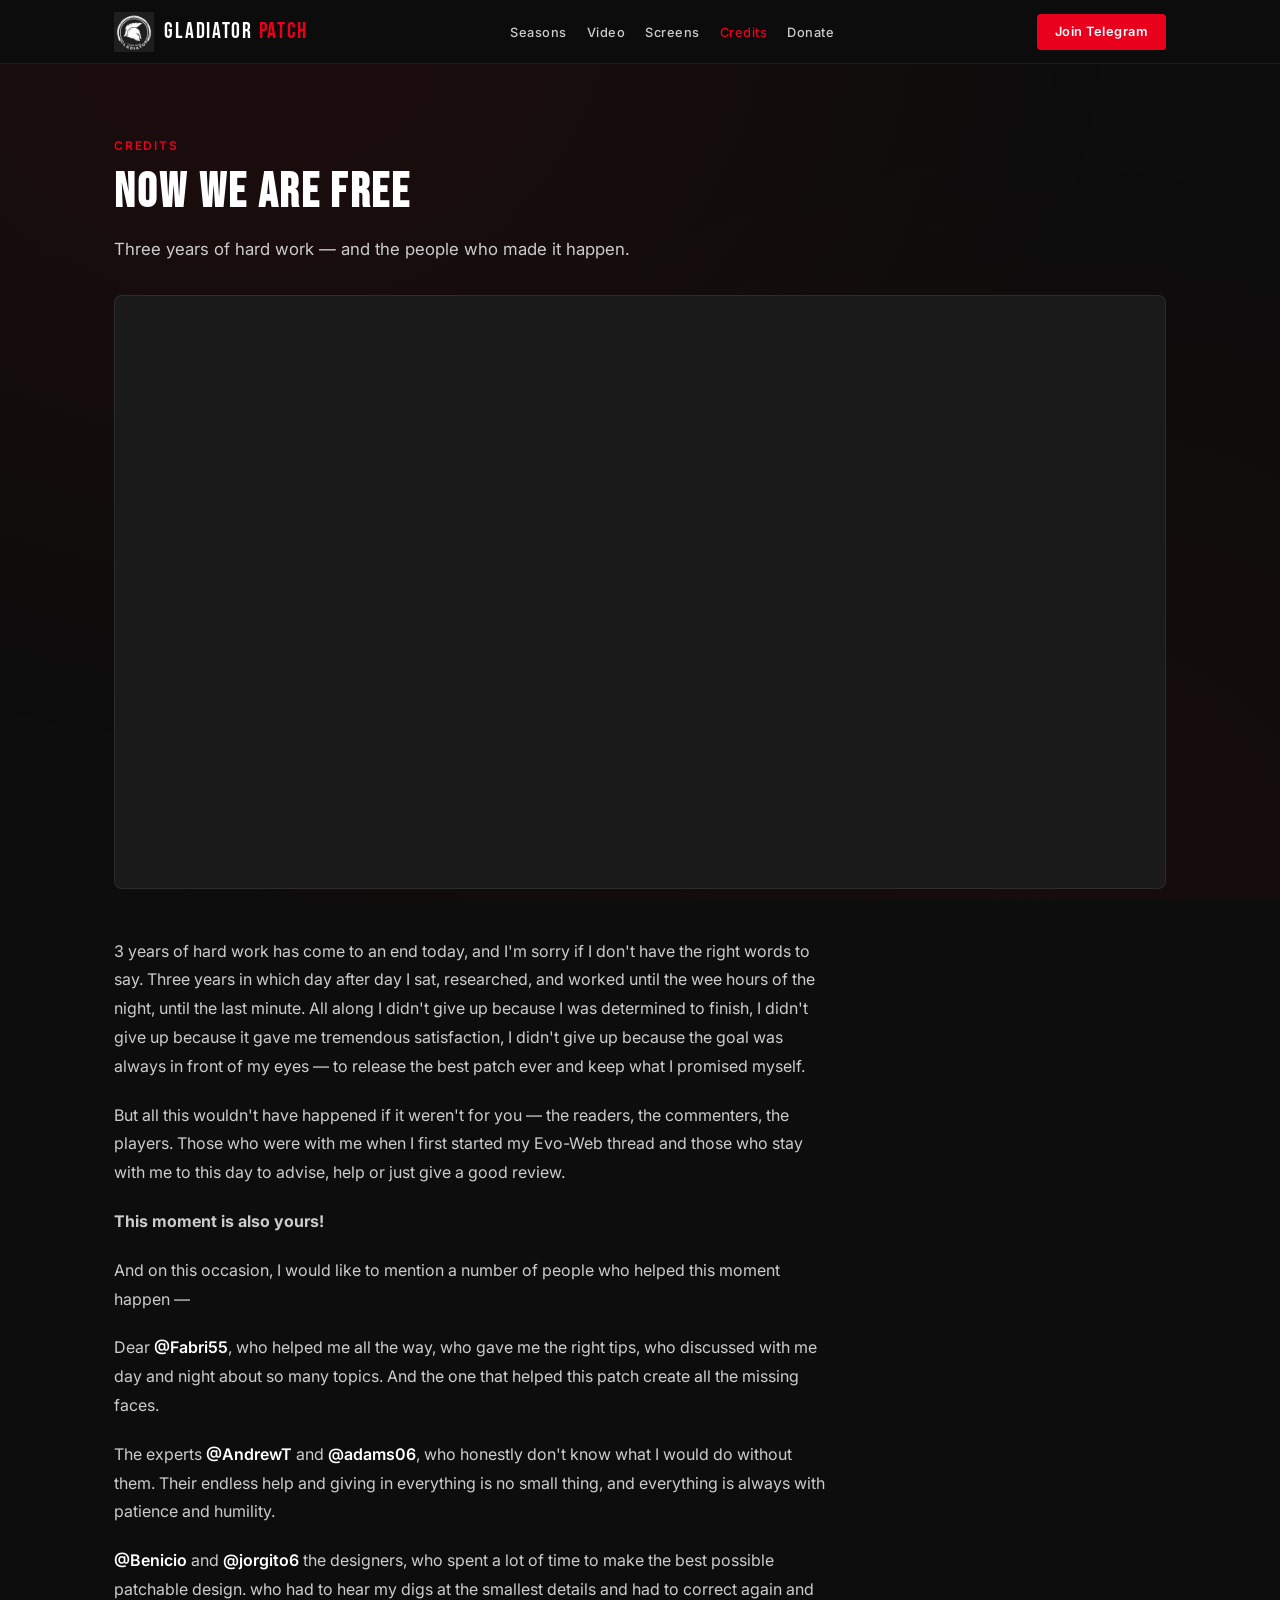
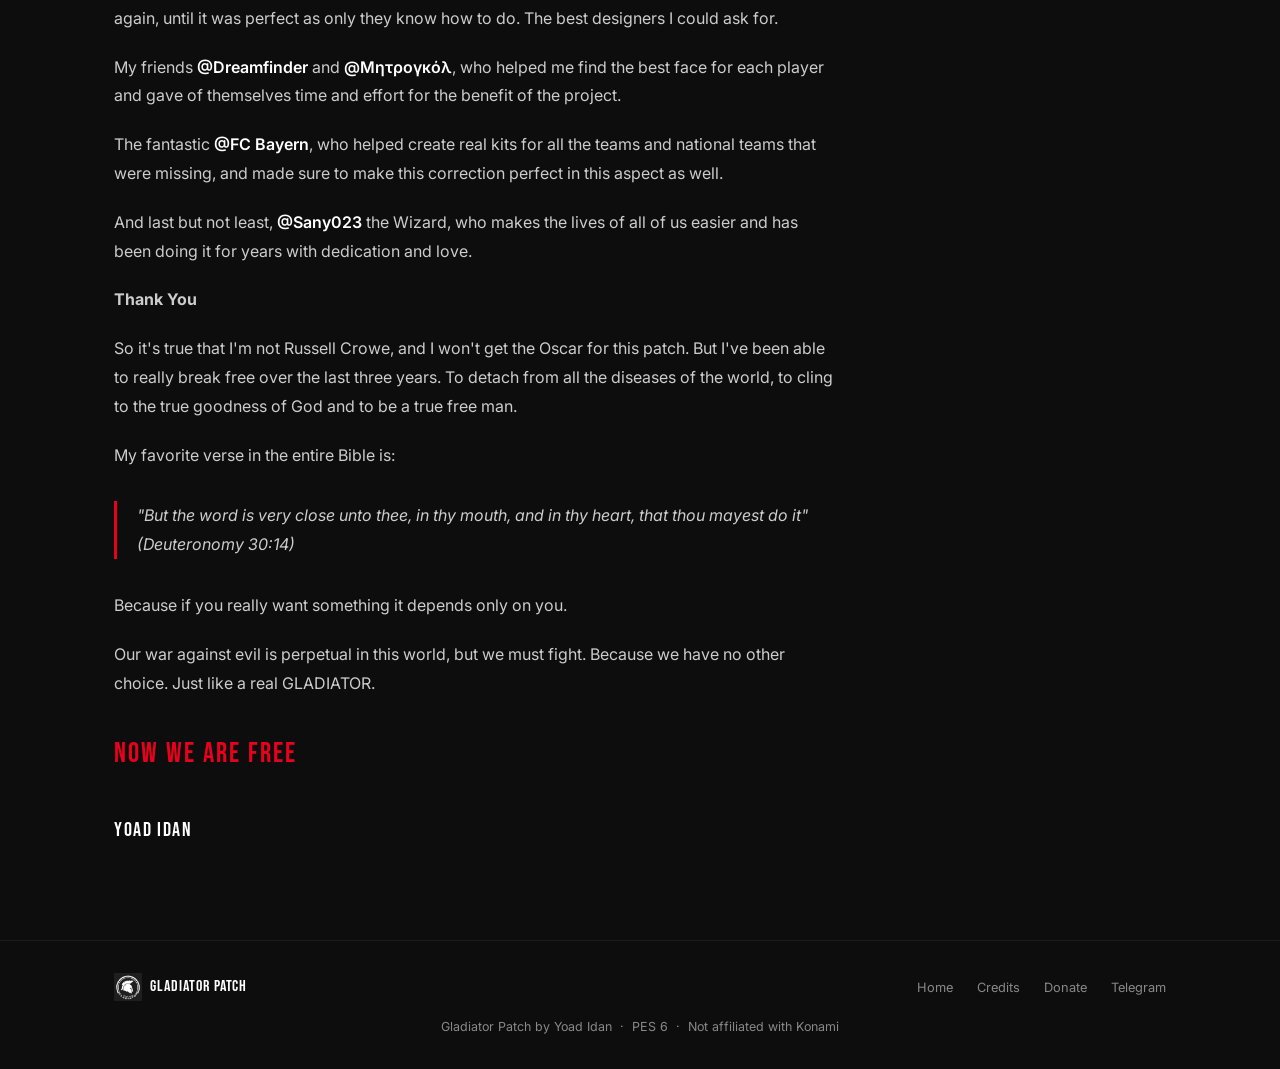
==== credits.html @ 8dab8357 "Major site update: seasons, video, credits, donate" ====
<!DOCTYPE html>
<html lang="en">
<head>
  <meta charset="UTF-8" />
  <meta name="viewport" content="width=device-width, initial-scale=1.0" />
  <title>Credits — Gladiator Patch</title>
  <meta name="description" content="Credits for Gladiator Patch — thanking everyone who made this project possible." />
  <link rel="icon" type="image/png" href="assets/logo-badge.png" />
  <link rel="preconnect" href="https://fonts.googleapis.com" />
  <link rel="preconnect" href="https://fonts.gstatic.com" crossorigin />
  <link href="https://fonts.googleapis.com/css2?family=Bebas+Neue&family=Inter:wght@400;500;600;700&display=swap" rel="stylesheet" />
  <link rel="stylesheet" href="css/style.css" />
</head>
<body>

  <header>
    <nav class="nav">
      <a href="index.html" class="nav-brand">
        <img src="assets/logo-badge.png" alt="Gladiator Patch" class="nav-brand-badge img-sharp" width="40" height="40" />
        <span class="nav-brand-text">GLADIATOR <span>PATCH</span></span>
      </a>
      <ul class="nav-links">
        <li><a href="index.html#seasons">Seasons</a></li>
        <li><a href="index.html#video">Video</a></li>
        <li><a href="index.html#screens">Screens</a></li>
        <li><a href="credits.html" class="active">Credits</a></li>
        <li><a href="donate.html">Donate</a></li>
      </ul>
      <a href="https://t.me/GladiatorPatch" class="nav-cta" target="_blank" rel="noopener">Join Telegram</a>
    </nav>
  </header>

  <section>
    <div class="container">
      <p class="section-label">Credits</p>
      <h2 class="section-title">NOW WE ARE FREE</h2>
      <p class="section-desc">Three years of hard work — and the people who made it happen.</p>

      <div class="video-wrap" style="margin-top: 2rem; margin-bottom: 3rem;">
        <iframe
          src="https://www.youtube.com/embed/EIXbv5Un73s"
          title="Gladiator Patch Credits"
          allow="accelerometer; autoplay; clipboard-write; encrypted-media; gyroscope; picture-in-picture"
          allowfullscreen
        ></iframe>
      </div>

      <div class="credits-body">
        <p>
          3 years of hard work has come to an end today, and I'm sorry if I don't have the right words to say.
          Three years in which day after day I sat, researched, and worked until the wee hours of the night, until the last minute.
          All along I didn't give up because I was determined to finish, I didn't give up because it gave me tremendous satisfaction,
          I didn't give up because the goal was always in front of my eyes — to release the best patch ever and keep what I promised myself.
        </p>

        <p>
          But all this wouldn't have happened if it weren't for you — the readers, the commenters, the players.
          Those who were with me when I first started my Evo-Web thread and those who stay with me to this day
          to advise, help or just give a good review.
        </p>

        <p><strong>This moment is also yours!</strong></p>

        <p>And on this occasion, I would like to mention a number of people who helped this moment happen —</p>

        <p>
          Dear <span class="credit-name">@Fabri55</span>, who helped me all the way, who gave me the right tips,
          who discussed with me day and night about so many topics.
          And the one that helped this patch create all the missing faces.
        </p>

        <p>
          The experts <span class="credit-name">@AndrewT</span> and <span class="credit-name">@adams06</span>,
          who honestly don't know what I would do without them.
          Their endless help and giving in everything is no small thing, and everything is always with patience and humility.
        </p>

        <p>
          <span class="credit-name">@Benicio</span> and <span class="credit-name">@jorgito6</span> the designers,
          who spent a lot of time to make the best possible patchable design.
          who had to hear my digs at the smallest details and had to correct again and again, until it was perfect as only they know how to do.
          The best designers I could ask for.
        </p>

        <p>
          My friends <span class="credit-name">@Dreamfinder</span> and <span class="credit-name">@Μητρογκόλ</span>,
          who helped me find the best face for each player and gave of themselves time and effort for the benefit of the project.
        </p>

        <p>
          The fantastic <span class="credit-name">@FC Bayern</span>, who helped create real kits for all the teams
          and national teams that were missing, and made sure to make this correction perfect in this aspect as well.
        </p>

        <p>
          And last but not least, <span class="credit-name">@Sany023</span> the Wizard,
          who makes the lives of all of us easier and has been doing it for years with dedication and love.
        </p>

        <p><strong>Thank You</strong></p>

        <p>
          So it's true that I'm not Russell Crowe, and I won't get the Oscar for this patch.
          But I've been able to really break free over the last three years.
          To detach from all the diseases of the world, to cling to the true goodness of God and to be a true free man.
        </p>

        <p>My favorite verse in the entire Bible is:</p>

        <blockquote>
          "But the word is very close unto thee, in thy mouth, and in thy heart, that thou mayest do it"
          <br />(Deuteronomy 30:14)
        </blockquote>

        <p>Because if you really want something it depends only on you.</p>

        <p>
          Our war against evil is perpetual in this world, but we must fight.
          Because we have no other choice. Just like a real GLADIATOR.
        </p>

        <p class="credits-signoff">NOW WE ARE FREE</p>
        <p class="credits-signoff" style="font-size: 1.25rem; color: var(--white);">Yoad Idan</p>
      </div>
    </div>
  </section>

  <footer>
    <div class="container">
      <div class="footer-inner">
        <a href="index.html" class="footer-brand">
          <img src="assets/logo-badge.png" alt="Gladiator Patch" class="img-sharp" width="28" height="28" />
          <span>GLADIATOR PATCH</span>
        </a>
        <ul class="footer-links">
          <li><a href="index.html">Home</a></li>
          <li><a href="credits.html">Credits</a></li>
          <li><a href="donate.html">Donate</a></li>
          <li><a href="https://t.me/GladiatorPatch" target="_blank" rel="noopener">Telegram</a></li>
        </ul>
      </div>
      <p class="footer-text">
        Gladiator Patch by Yoad Idan &nbsp;·&nbsp; PES 6 &nbsp;·&nbsp; Not affiliated with Konami
      </p>
    </div>
  </footer>

</body>
</html>
---- css/style.css ----
/* Gladiator Patch — Site Styles */

:root {
  --red: #e8001c;
  --red-dark: #b80016;
  --red-glow: rgba(232, 0, 28, 0.35);
  --black: #0d0d0d;
  --black-soft: #1a1a1a;
  --black-card: #141414;
  --gray: #888;
  --gray-light: #ccc;
  --white: #ffffff;
  --nav-height: 64px;
  --font-display: "Bebas Neue", sans-serif;
  --font-body: "Inter", system-ui, sans-serif;
}

*,
*::before,
*::after {
  box-sizing: border-box;
  margin: 0;
  padding: 0;
}

html {
  scroll-behavior: smooth;
}

body {
  font-family: var(--font-body);
  background: var(--black);
  color: var(--white);
  line-height: 1.6;
  overflow-x: hidden;
}

body::before {
  content: "";
  position: fixed;
  inset: 0;
  background:
    radial-gradient(ellipse at 20% 0%, rgba(232, 0, 28, 0.08) 0%, transparent 60%),
    radial-gradient(ellipse at 80% 100%, rgba(232, 0, 28, 0.05) 0%, transparent 60%);
  pointer-events: none;
  z-index: 0;
}

img {
  display: block;
  max-width: 100%;
  height: auto;
}

/* Sharp logo rendering */
.img-sharp {
  image-rendering: -webkit-optimize-contrast;
  image-rendering: crisp-edges;
}

.container {
  max-width: 1100px;
  margin: 0 auto;
  padding: 0 1.5rem;
}

section {
  padding: 4.5rem 0;
  position: relative;
  z-index: 1;
}

.section-label {
  font-size: 0.75rem;
  font-weight: 600;
  letter-spacing: 0.15em;
  text-transform: uppercase;
  color: var(--red);
  margin-bottom: 0.75rem;
}

.section-title {
  font-family: var(--font-display);
  font-size: clamp(2rem, 4vw, 3rem);
  letter-spacing: 0.05em;
  line-height: 1.1;
  margin-bottom: 1rem;
}

.section-desc {
  color: var(--gray-light);
  max-width: 640px;
  font-size: 1.05rem;
}

/* ── Header ── */
header {
  position: sticky;
  top: 0;
  z-index: 200;
  background: rgba(13, 13, 13, 0.95);
  backdrop-filter: blur(12px);
  border-bottom: 1px solid rgba(255, 255, 255, 0.06);
  height: var(--nav-height);
}

.nav {
  display: flex;
  align-items: center;
  justify-content: space-between;
  height: var(--nav-height);
  max-width: 1100px;
  margin: 0 auto;
  padding: 0 1.5rem;
  gap: 1rem;
}

.nav-brand {
  display: flex;
  align-items: center;
  gap: 0.65rem;
  text-decoration: none;
  color: var(--white);
  flex-shrink: 0;
  height: 40px;
}

.nav-brand-badge {
  width: 40px;
  height: 40px;
  object-fit: contain;
  flex-shrink: 0;
}

.nav-brand-text {
  font-family: var(--font-display);
  font-size: 1.35rem;
  letter-spacing: 0.08em;
  line-height: 1;
  white-space: nowrap;
}

.nav-brand-text span {
  color: var(--red);
}

.nav-links {
  display: flex;
  align-items: center;
  gap: 1.25rem;
  list-style: none;
}

.nav-links a {
  color: var(--gray-light);
  text-decoration: none;
  font-size: 0.8rem;
  font-weight: 500;
  letter-spacing: 0.04em;
  transition: color 0.2s;
  white-space: nowrap;
}

.nav-links a:hover,
.nav-links a.active {
  color: var(--red);
}

.nav-cta {
  display: inline-flex;
  align-items: center;
  justify-content: center;
  height: 36px;
  padding: 0 1.1rem;
  background: var(--red);
  color: var(--white);
  border-radius: 4px;
  text-decoration: none;
  font-size: 0.8rem;
  font-weight: 600;
  letter-spacing: 0.04em;
  white-space: nowrap;
  flex-shrink: 0;
  transition: background 0.2s, transform 0.15s;
}

.nav-cta:hover {
  background: var(--red-dark);
  transform: translateY(-1px);
}

/* ── Buttons ── */
.btn {
  display: inline-flex;
  align-items: center;
  gap: 0.5rem;
  padding: 0.85rem 2rem;
  border-radius: 4px;
  font-size: 0.9rem;
  font-weight: 600;
  letter-spacing: 0.04em;
  text-decoration: none;
  transition: all 0.2s;
  border: none;
  cursor: pointer;
}

.btn-primary {
  background: var(--red);
  color: var(--white);
  box-shadow: 0 4px 24px var(--red-glow);
}

.btn-primary:hover {
  background: var(--red-dark);
  transform: translateY(-2px);
}

.btn-secondary {
  background: transparent;
  color: var(--white);
  border: 1px solid rgba(255, 255, 255, 0.2);
}

.btn-secondary:hover {
  border-color: var(--red);
  color: var(--red);
}

/* ── Hero ── */
.hero {
  padding: 4rem 0 3.5rem;
  text-align: center;
}

.hero-badge {
  width: 140px;
  height: 140px;
  margin: 0 auto 1.5rem;
  object-fit: contain;
}

.hero-banner {
  max-width: 420px;
  margin: 0 auto 1.5rem;
  object-fit: contain;
}

.hero h1 {
  font-family: var(--font-display);
  font-size: clamp(2.5rem, 6vw, 4rem);
  letter-spacing: 0.06em;
  line-height: 1;
  margin-bottom: 0.75rem;
}

.hero h1 span {
  color: var(--red);
}

.hero-subtitle {
  font-size: 1.1rem;
  color: var(--gray-light);
  max-width: 580px;
  margin: 0 auto 2rem;
}

.hero-tags {
  display: flex;
  flex-wrap: wrap;
  gap: 0.6rem;
  justify-content: center;
  margin-bottom: 2rem;
}

.tag {
  background: rgba(255, 255, 255, 0.06);
  border: 1px solid rgba(255, 255, 255, 0.1);
  padding: 0.35rem 1rem;
  border-radius: 100px;
  font-size: 0.78rem;
  font-weight: 500;
  letter-spacing: 0.05em;
  color: var(--gray-light);
}

.tag.red {
  background: rgba(232, 0, 28, 0.15);
  border-color: rgba(232, 0, 28, 0.4);
  color: var(--red);
}

.tag.muted {
  opacity: 0.6;
}

.hero-buttons {
  display: flex;
  gap: 1rem;
  justify-content: center;
  flex-wrap: wrap;
}

/* ── Video embed ── */
.video-wrap {
  position: relative;
  width: 100%;
  padding-bottom: 56.25%;
  background: var(--black-soft);
  border-radius: 8px;
  overflow: hidden;
  border: 1px solid rgba(255, 255, 255, 0.08);
}

.video-wrap iframe {
  position: absolute;
  inset: 0;
  width: 100%;
  height: 100%;
  border: 0;
}

/* ── Screenshots ── */
.screens-grid {
  display: grid;
  grid-template-columns: 1fr;
  gap: 1.5rem;
  margin-top: 2rem;
}

.screen-shot {
  border-radius: 8px;
  overflow: hidden;
  border: 1px solid rgba(255, 255, 255, 0.08);
  background: var(--black-soft);
}

.screen-shot img {
  width: 100%;
  object-fit: cover;
}

/* ── Season / Patch blocks ── */
.seasons-wrap {
  margin-top: 2.5rem;
}

.season-card {
  background: var(--black-card);
  border: 1px solid rgba(255, 255, 255, 0.08);
  border-radius: 12px;
  padding: 2rem;
  margin-bottom: 2rem;
}

.season-card.coming-soon-season {
  opacity: 0.85;
}

.season-header {
  display: flex;
  align-items: center;
  justify-content: space-between;
  flex-wrap: wrap;
  gap: 1rem;
  margin-bottom: 1.75rem;
  padding-bottom: 1rem;
  border-bottom: 1px solid rgba(255, 255, 255, 0.08);
}

.season-title {
  font-family: var(--font-display);
  font-size: 2rem;
  letter-spacing: 0.06em;
}

.season-badge {
  font-size: 0.75rem;
  font-weight: 700;
  letter-spacing: 0.1em;
  padding: 0.4rem 1rem;
  border-radius: 100px;
  text-transform: uppercase;
}

.season-badge.live {
  background: rgba(232, 0, 28, 0.2);
  color: var(--red);
  border: 1px solid rgba(232, 0, 28, 0.5);
}

.season-badge.soon {
  background: rgba(255, 255, 255, 0.06);
  color: var(--gray-light);
  border: 1px solid rgba(255, 255, 255, 0.15);
}

/* Patch section banners */
.patch-banners {
  display: grid;
  grid-template-columns: repeat(2, 1fr);
  gap: 0.75rem;
  margin-bottom: 2rem;
}

.patch-banner-link {
  display: block;
  border-radius: 6px;
  overflow: hidden;
  border: 1px solid rgba(255, 255, 255, 0.06);
  transition: transform 0.2s, border-color 0.2s;
  position: relative;
}

.patch-banner-link:hover {
  transform: translateY(-2px);
  border-color: rgba(232, 0, 28, 0.4);
}

.patch-banner-link img {
  width: 100%;
  height: auto;
  object-fit: cover;
}

.patch-banner-link.disabled {
  pointer-events: none;
  opacity: 0.5;
}

.patch-banner-link.disabled::after {
  content: "COMING SOON";
  position: absolute;
  inset: 0;
  display: flex;
  align-items: center;
  justify-content: center;
  background: rgba(0, 0, 0, 0.55);
  font-family: var(--font-display);
  font-size: 1.25rem;
  letter-spacing: 0.1em;
  color: var(--white);
}

/* Patch content panels */
.patch-panel {
  background: var(--black);
  border: 1px solid rgba(255, 255, 255, 0.06);
  border-radius: 8px;
  padding: 1.5rem;
  margin-bottom: 1rem;
}

.patch-panel h4 {
  font-family: var(--font-display);
  font-size: 1.25rem;
  letter-spacing: 0.06em;
  margin-bottom: 0.75rem;
  color: var(--red);
}

.patch-panel p {
  color: var(--gray-light);
  font-size: 0.95rem;
}

.coming-soon-inline {
  display: inline-flex;
  align-items: center;
  gap: 0.4rem;
  color: var(--gray);
  font-size: 0.85rem;
  font-weight: 600;
  letter-spacing: 0.08em;
  margin-top: 0.5rem;
}

/* ── Social row ── */
.social-row {
  display: flex;
  flex-wrap: wrap;
  gap: 1rem;
  margin-top: 2rem;
}

.social-link {
  display: flex;
  align-items: center;
  gap: 0.75rem;
  padding: 0.75rem 1.25rem;
  background: var(--black-soft);
  border: 1px solid rgba(255, 255, 255, 0.08);
  border-radius: 8px;
  text-decoration: none;
  color: var(--white);
  transition: all 0.2s;
  min-width: 160px;
}

.social-link:hover {
  border-color: rgba(232, 0, 28, 0.5);
  transform: translateY(-2px);
}

.social-link img {
  width: 32px;
  height: 32px;
  object-fit: contain;
  flex-shrink: 0;
}

.social-link span {
  font-size: 0.85rem;
  font-weight: 600;
  letter-spacing: 0.03em;
}

/* ── Community (legacy grid) ── */
.community-grid {
  display: grid;
  grid-template-columns: repeat(2, 1fr);
  gap: 1rem;
  margin-top: 2rem;
}

.community-card {
  display: flex;
  align-items: center;
  gap: 1rem;
  background: var(--black-soft);
  border: 1px solid rgba(255, 255, 255, 0.07);
  border-radius: 8px;
  padding: 1.25rem;
  text-decoration: none;
  color: var(--white);
  transition: all 0.2s;
}

.community-card:hover {
  border-color: rgba(232, 0, 28, 0.5);
  transform: translateX(4px);
}

.community-card img {
  width: 40px;
  height: 40px;
  object-fit: contain;
}

.community-card h3 {
  font-size: 0.95rem;
  font-weight: 700;
}

.community-card p {
  font-size: 0.8rem;
  color: var(--gray);
}

/* ── Credits page ── */
.credits-body {
  color: var(--gray-light);
  font-size: 1rem;
  line-height: 1.8;
  max-width: 720px;
}

.credits-body p {
  margin-bottom: 1.25rem;
}

.credits-body .credit-name {
  color: var(--white);
  font-weight: 600;
}

.credits-body blockquote {
  border-left: 3px solid var(--red);
  padding-left: 1.25rem;
  margin: 2rem 0;
  font-style: italic;
  color: var(--gray-light);
}

.credits-signoff {
  font-family: var(--font-display);
  font-size: 1.75rem;
  letter-spacing: 0.08em;
  color: var(--red);
  margin-top: 2rem;
}

/* ── Donate page ── */
.donate-box {
  text-align: center;
  background: var(--black-card);
  border: 1px solid rgba(255, 255, 255, 0.08);
  border-radius: 12px;
  padding: 3rem 2rem;
  max-width: 560px;
  margin: 2rem auto 0;
}

.donate-box p {
  color: var(--gray-light);
  margin-bottom: 2rem;
  line-height: 1.7;
}

.donate-buttons {
  display: flex;
  flex-direction: column;
  align-items: center;
  gap: 1rem;
}

.donate-buttons a img {
  height: 48px;
  width: auto;
  margin: 0 auto;
}

.donate-link {
  color: var(--red);
  font-size: 0.9rem;
  font-weight: 600;
  text-decoration: none;
}

.donate-link:hover {
  text-decoration: underline;
}

/* ── Footer ── */
footer {
  border-top: 1px solid rgba(255, 255, 255, 0.06);
  padding: 2rem 0;
  position: relative;
  z-index: 1;
}

.footer-inner {
  display: flex;
  align-items: center;
  justify-content: space-between;
  flex-wrap: wrap;
  gap: 1rem;
}

.footer-brand {
  display: flex;
  align-items: center;
  gap: 0.5rem;
  text-decoration: none;
  color: var(--white);
}

.footer-brand img {
  width: 28px;
  height: 28px;
  object-fit: contain;
}

.footer-brand span {
  font-family: var(--font-display);
  font-size: 1rem;
  letter-spacing: 0.06em;
}

.footer-links {
  display: flex;
  gap: 1.5rem;
  list-style: none;
}

.footer-links a {
  color: var(--gray);
  text-decoration: none;
  font-size: 0.8rem;
}

.footer-links a:hover {
  color: var(--red);
}

.footer-text {
  font-size: 0.78rem;
  color: var(--gray);
  width: 100%;
  text-align: center;
  margin-top: 1rem;
}

/* ── Responsive ── */
@media (max-width: 768px) {
  .nav-links {
    display: none;
  }

  .patch-banners {
    grid-template-columns: 1fr;
  }

  .community-grid {
    grid-template-columns: 1fr;
  }

  .season-header {
    flex-direction: column;
    align-items: flex-start;
  }

  section {
    padding: 3rem 0;
  }
}

@media (max-width: 480px) {
  .nav-brand-text {
    font-size: 1.1rem;
  }

  .nav-cta {
    font-size: 0.72rem;
    padding: 0 0.75rem;
  }
}
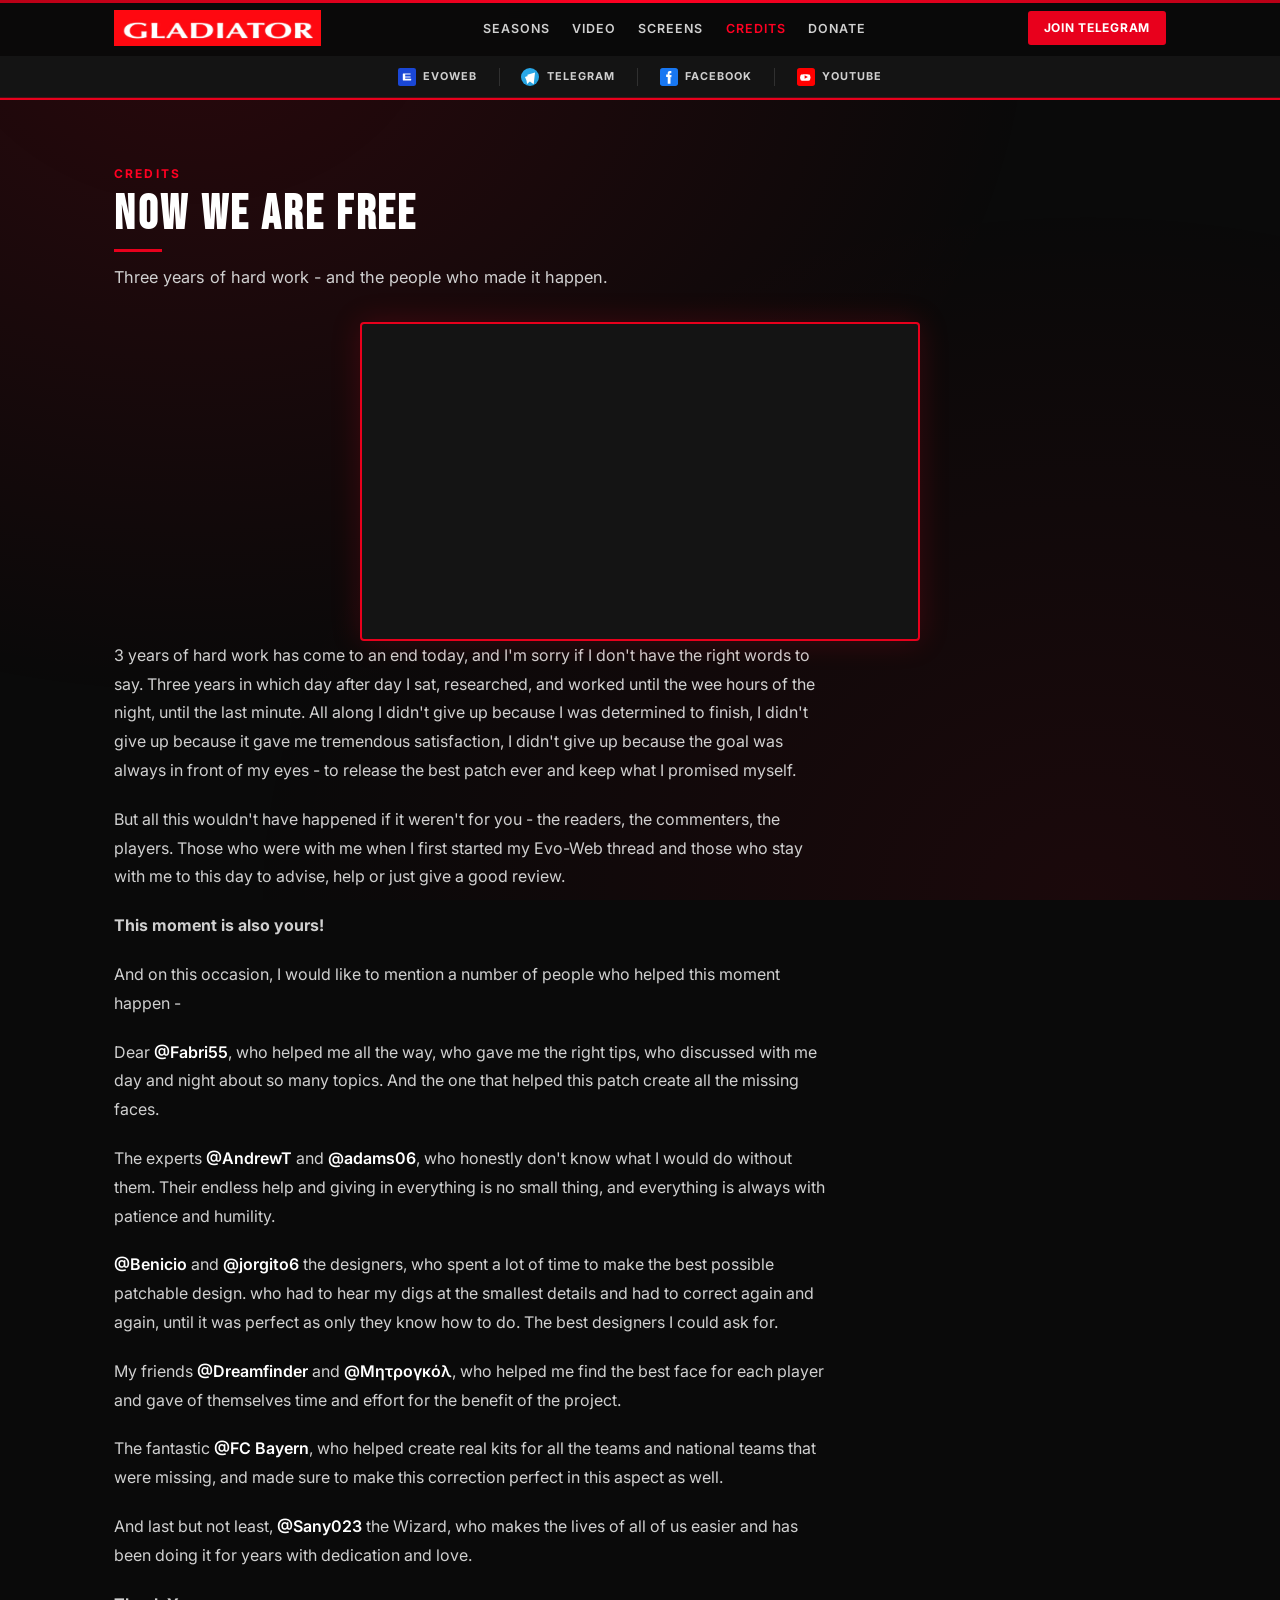
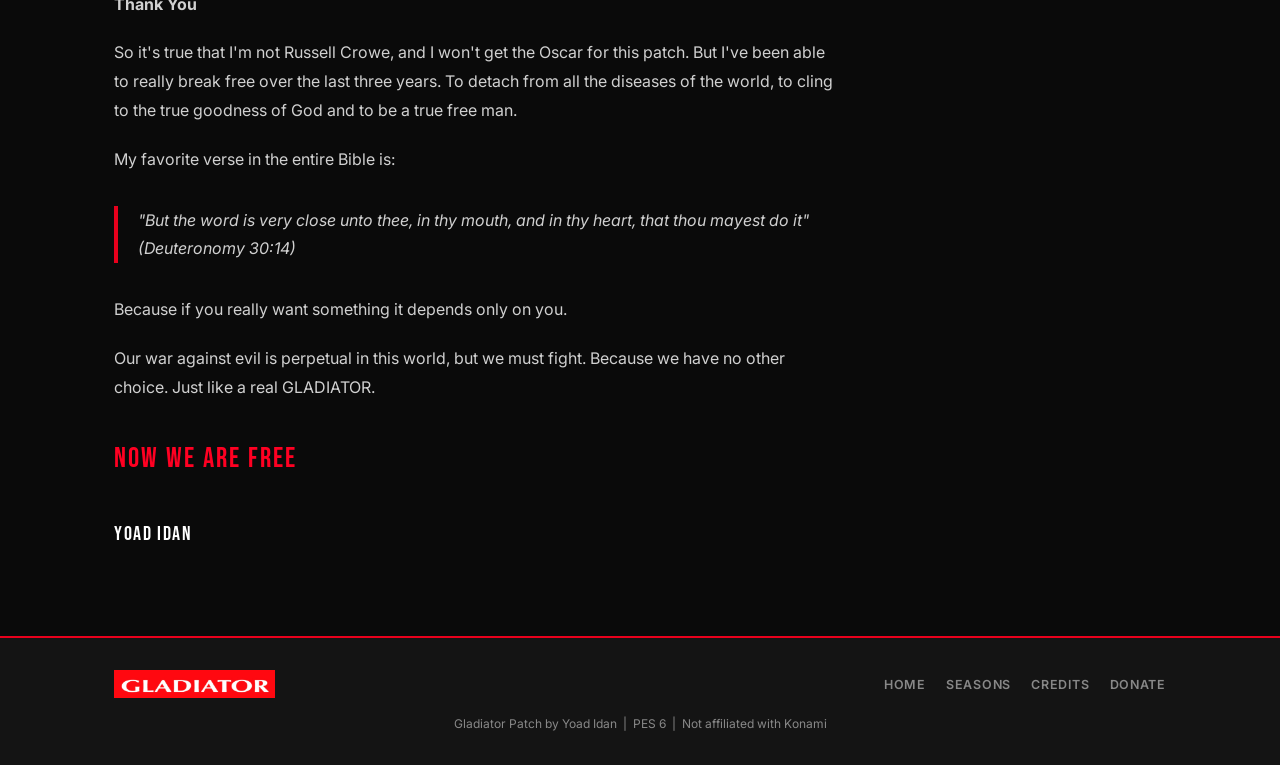
==== commit 41a2ec14: "Site redesign: separate season pages, social bar, sharp icons" ====
--- a/credits.html
+++ b/credits.html
@@ -3,8 +3,8 @@
 <head>
   <meta charset="UTF-8" />
   <meta name="viewport" content="width=device-width, initial-scale=1.0" />
-  <title>Credits — Gladiator Patch</title>
-  <meta name="description" content="Credits for Gladiator Patch — thanking everyone who made this project possible." />
+  <title>Credits - Gladiator Patch</title>
+  <meta name="description" content="Credits for Gladiator Patch - thanking everyone who made this project possible." />
   <link rel="icon" type="image/png" href="assets/logo-badge.png" />
   <link rel="preconnect" href="https://fonts.googleapis.com" />
   <link rel="preconnect" href="https://fonts.gstatic.com" crossorigin />
@@ -13,14 +13,13 @@
 </head>
 <body>
 
-  <header>
+  <header class="site-header">
     <nav class="nav">
-      <a href="index.html" class="nav-brand">
-        <img src="assets/logo-badge.png" alt="Gladiator Patch" class="nav-brand-badge img-sharp" width="40" height="40" />
-        <span class="nav-brand-text">GLADIATOR <span>PATCH</span></span>
+      <a href="index.html" class="nav-logo">
+        <img src="assets/logo-banner.png" alt="Gladiator Patch" class="img-sharp" height="36" />
       </a>
       <ul class="nav-links">
-        <li><a href="index.html#seasons">Seasons</a></li>
+        <li><a href="seasons.html">Seasons</a></li>
         <li><a href="index.html#video">Video</a></li>
         <li><a href="index.html#screens">Screens</a></li>
         <li><a href="credits.html" class="active">Credits</a></li>
@@ -28,21 +27,40 @@
       </ul>
       <a href="https://t.me/GladiatorPatch" class="nav-cta" target="_blank" rel="noopener">Join Telegram</a>
     </nav>
+    <div class="social-bar">
+      <a href="https://evoweb.uk/threads/pes-6-gladiator-patch-2008-09-season-the-final-chapter-coming-soon.89756/" target="_blank" rel="noopener">
+        <img src="assets/icons/evoweb.svg" alt="Evoweb" /><span class="label">Evoweb</span>
+      </a>
+      <span class="sep"></span>
+      <a href="https://t.me/GladiatorPatch" target="_blank" rel="noopener">
+        <img src="assets/icons/telegram.svg" alt="Telegram" /><span class="label">Telegram</span>
+      </a>
+      <span class="sep"></span>
+      <a href="https://www.facebook.com/gladiatorpatch/" target="_blank" rel="noopener">
+        <img src="assets/icons/facebook.svg" alt="Facebook" /><span class="label">Facebook</span>
+      </a>
+      <span class="sep"></span>
+      <a href="https://www.youtube.com/channel/UCMApDrHoBN6MyuhTaV2KQHA" target="_blank" rel="noopener">
+        <img src="assets/icons/youtube.svg" alt="YouTube" /><span class="label">YouTube</span>
+      </a>
+    </div>
   </header>
 
   <section>
     <div class="container">
       <p class="section-label">Credits</p>
       <h2 class="section-title">NOW WE ARE FREE</h2>
-      <p class="section-desc">Three years of hard work — and the people who made it happen.</p>
+      <p class="section-desc">Three years of hard work - and the people who made it happen.</p>
 
-      <div class="video-wrap" style="margin-top: 2rem; margin-bottom: 3rem;">
-        <iframe
-          src="https://www.youtube.com/embed/EIXbv5Un73s"
-          title="Gladiator Patch Credits"
-          allow="accelerometer; autoplay; clipboard-write; encrypted-media; gyroscope; picture-in-picture"
-          allowfullscreen
-        ></iframe>
+      <div class="video-preview">
+        <div class="video-wrap">
+          <iframe
+            src="https://www.youtube.com/embed/EIXbv5Un73s"
+            title="Gladiator Patch Credits"
+            allow="accelerometer; autoplay; clipboard-write; encrypted-media; gyroscope; picture-in-picture"
+            allowfullscreen
+          ></iframe>
+        </div>
       </div>
 
       <div class="credits-body">
@@ -50,18 +68,18 @@
           3 years of hard work has come to an end today, and I'm sorry if I don't have the right words to say.
           Three years in which day after day I sat, researched, and worked until the wee hours of the night, until the last minute.
           All along I didn't give up because I was determined to finish, I didn't give up because it gave me tremendous satisfaction,
-          I didn't give up because the goal was always in front of my eyes — to release the best patch ever and keep what I promised myself.
+          I didn't give up because the goal was always in front of my eyes - to release the best patch ever and keep what I promised myself.
         </p>
 
         <p>
-          But all this wouldn't have happened if it weren't for you — the readers, the commenters, the players.
+          But all this wouldn't have happened if it weren't for you - the readers, the commenters, the players.
           Those who were with me when I first started my Evo-Web thread and those who stay with me to this day
           to advise, help or just give a good review.
         </p>
 
         <p><strong>This moment is also yours!</strong></p>
 
-        <p>And on this occasion, I would like to mention a number of people who helped this moment happen —</p>
+        <p>And on this occasion, I would like to mention a number of people who helped this moment happen -</p>
 
         <p>
           Dear <span class="credit-name">@Fabri55</span>, who helped me all the way, who gave me the right tips,
@@ -128,20 +146,17 @@
   <footer>
     <div class="container">
       <div class="footer-inner">
-        <a href="index.html" class="footer-brand">
-          <img src="assets/logo-badge.png" alt="Gladiator Patch" class="img-sharp" width="28" height="28" />
-          <span>GLADIATOR PATCH</span>
+        <a href="index.html" class="footer-logo">
+          <img src="assets/logo-banner.png" alt="Gladiator Patch" class="img-sharp" height="28" />
         </a>
         <ul class="footer-links">
           <li><a href="index.html">Home</a></li>
+          <li><a href="seasons.html">Seasons</a></li>
           <li><a href="credits.html">Credits</a></li>
           <li><a href="donate.html">Donate</a></li>
-          <li><a href="https://t.me/GladiatorPatch" target="_blank" rel="noopener">Telegram</a></li>
         </ul>
       </div>
-      <p class="footer-text">
-        Gladiator Patch by Yoad Idan &nbsp;·&nbsp; PES 6 &nbsp;·&nbsp; Not affiliated with Konami
-      </p>
+      <p class="footer-text">Gladiator Patch by Yoad Idan &nbsp;|&nbsp; PES 6 &nbsp;|&nbsp; Not affiliated with Konami</p>
     </div>
   </footer>
 
--- a/css/style.css
+++ b/css/style.css
@@ -1,31 +1,24 @@
-/* Gladiator Patch — Site Styles */
+/* Gladiator Patch - Site Styles */
 
 :root {
   --red: #e8001c;
+  --red-bright: #ff0022;
   --red-dark: #b80016;
-  --red-glow: rgba(232, 0, 28, 0.35);
-  --black: #0d0d0d;
-  --black-soft: #1a1a1a;
-  --black-card: #141414;
+  --red-glow: rgba(232, 0, 28, 0.45);
+  --black: #0a0a0a;
+  --black-soft: #141414;
+  --black-card: #111111;
   --gray: #888;
-  --gray-light: #ccc;
+  --gray-light: #d0d0d0;
   --white: #ffffff;
-  --nav-height: 64px;
+  --nav-height: 56px;
+  --social-height: 42px;
   --font-display: "Bebas Neue", sans-serif;
   --font-body: "Inter", system-ui, sans-serif;
 }
 
-*,
-*::before,
-*::after {
-  box-sizing: border-box;
-  margin: 0;
-  padding: 0;
-}
-
-html {
-  scroll-behavior: smooth;
-}
+*, *::before, *::after { box-sizing: border-box; margin: 0; padding: 0; }
+html { scroll-behavior: smooth; }
 
 body {
   font-family: var(--font-body);
@@ -40,68 +33,66 @@
   position: fixed;
   inset: 0;
   background:
-    radial-gradient(ellipse at 20% 0%, rgba(232, 0, 28, 0.08) 0%, transparent 60%),
-    radial-gradient(ellipse at 80% 100%, rgba(232, 0, 28, 0.05) 0%, transparent 60%);
+    radial-gradient(ellipse at 15% 0%, rgba(232, 0, 28, 0.14) 0%, transparent 55%),
+    radial-gradient(ellipse at 85% 100%, rgba(232, 0, 28, 0.08) 0%, transparent 55%);
   pointer-events: none;
   z-index: 0;
 }
 
-img {
-  display: block;
-  max-width: 100%;
-  height: auto;
-}
-
-/* Sharp logo rendering */
-.img-sharp {
-  image-rendering: -webkit-optimize-contrast;
-  image-rendering: crisp-edges;
-}
-
-.container {
-  max-width: 1100px;
-  margin: 0 auto;
-  padding: 0 1.5rem;
-}
-
-section {
-  padding: 4.5rem 0;
-  position: relative;
-  z-index: 1;
-}
+/* Red accent stripe top */
+body::after {
+  content: "";
+  position: fixed;
+  top: 0;
+  left: 0;
+  right: 0;
+  height: 3px;
+  background: linear-gradient(90deg, var(--red-dark), var(--red-bright), var(--red-dark));
+  z-index: 300;
+}
+
+img { display: block; max-width: 100%; height: auto; }
+.img-sharp { image-rendering: -webkit-optimize-contrast; image-rendering: crisp-edges; }
+
+.container { max-width: 1100px; margin: 0 auto; padding: 0 1.5rem; }
+section { padding: 4rem 0; position: relative; z-index: 1; }
 
 .section-label {
   font-size: 0.75rem;
-  font-weight: 600;
-  letter-spacing: 0.15em;
-  text-transform: uppercase;
-  color: var(--red);
-  margin-bottom: 0.75rem;
+  font-weight: 700;
+  letter-spacing: 0.18em;
+  text-transform: uppercase;
+  color: var(--red-bright);
+  margin-bottom: 0.5rem;
 }
 
 .section-title {
   font-family: var(--font-display);
   font-size: clamp(2rem, 4vw, 3rem);
-  letter-spacing: 0.05em;
-  line-height: 1.1;
-  margin-bottom: 1rem;
-}
-
-.section-desc {
-  color: var(--gray-light);
-  max-width: 640px;
-  font-size: 1.05rem;
-}
-
-/* ── Header ── */
-header {
+  letter-spacing: 0.06em;
+  line-height: 1;
+  margin-bottom: 0.75rem;
+}
+
+.section-title::after {
+  content: "";
+  display: block;
+  width: 48px;
+  height: 3px;
+  background: var(--red);
+  margin-top: 0.6rem;
+}
+
+.section-desc { color: var(--gray-light); max-width: 620px; font-size: 1.02rem; }
+
+/* ── Site header ── */
+.site-header {
   position: sticky;
   top: 0;
   z-index: 200;
-  background: rgba(13, 13, 13, 0.95);
-  backdrop-filter: blur(12px);
-  border-bottom: 1px solid rgba(255, 255, 255, 0.06);
-  height: var(--nav-height);
+  background: rgba(10, 10, 10, 0.97);
+  backdrop-filter: blur(14px);
+  border-bottom: 2px solid var(--red);
 }
 
 .nav {
@@ -115,78 +106,98 @@
   gap: 1rem;
 }
 
-.nav-brand {
-  display: flex;
-  align-items: center;
-  gap: 0.65rem;
-  text-decoration: none;
-  color: var(--white);
-  flex-shrink: 0;
-  height: 40px;
-}
-
-.nav-brand-badge {
-  width: 40px;
-  height: 40px;
+.nav-logo img {
+  height: 36px;
+  width: auto;
   object-fit: contain;
-  flex-shrink: 0;
-}
-
-.nav-brand-text {
-  font-family: var(--font-display);
-  font-size: 1.35rem;
-  letter-spacing: 0.08em;
-  line-height: 1;
-  white-space: nowrap;
-}
-
-.nav-brand-text span {
-  color: var(--red);
 }
 
 .nav-links {
   display: flex;
   align-items: center;
-  gap: 1.25rem;
+  gap: 1.4rem;
   list-style: none;
 }
 
 .nav-links a {
   color: var(--gray-light);
   text-decoration: none;
-  font-size: 0.8rem;
-  font-weight: 500;
-  letter-spacing: 0.04em;
+  font-size: 0.78rem;
+  font-weight: 600;
+  letter-spacing: 0.08em;
+  text-transform: uppercase;
   transition: color 0.2s;
-  white-space: nowrap;
 }
 
 .nav-links a:hover,
-.nav-links a.active {
-  color: var(--red);
-}
+.nav-links a.active { color: var(--red-bright); }
 
 .nav-cta {
   display: inline-flex;
   align-items: center;
-  justify-content: center;
-  height: 36px;
-  padding: 0 1.1rem;
+  height: 34px;
+  padding: 0 1rem;
   background: var(--red);
   color: var(--white);
-  border-radius: 4px;
+  border-radius: 3px;
   text-decoration: none;
-  font-size: 0.8rem;
-  font-weight: 600;
-  letter-spacing: 0.04em;
-  white-space: nowrap;
+  font-size: 0.75rem;
+  font-weight: 700;
+  letter-spacing: 0.06em;
+  text-transform: uppercase;
   flex-shrink: 0;
-  transition: background 0.2s, transform 0.15s;
+  transition: background 0.2s, box-shadow 0.2s;
 }
 
 .nav-cta:hover {
-  background: var(--red-dark);
-  transform: translateY(-1px);
+  background: var(--red-bright);
+  box-shadow: 0 0 16px var(--red-glow);
+}
+
+/* ── Social bar ── */
+.social-bar {
+  display: flex;
+  align-items: center;
+  justify-content: center;
+  flex-wrap: wrap;
+  gap: 0.25rem;
+  height: var(--social-height);
+  background: var(--black-soft);
+  border-bottom: 1px solid rgba(232, 0, 28, 0.25);
+}
+
+.social-bar a {
+  display: inline-flex;
+  align-items: center;
+  gap: 0.45rem;
+  padding: 0.35rem 0.85rem;
+  text-decoration: none;
+  color: var(--gray-light);
+  font-size: 0.68rem;
+  font-weight: 700;
+  letter-spacing: 0.1em;
+  text-transform: uppercase;
+  border-radius: 3px;
+  transition: color 0.2s, background 0.2s;
+}
+
+.social-bar a:hover {
+  color: var(--white);
+  background: rgba(232, 0, 28, 0.15);
+}
+
+.social-bar a img,
+.social-bar a svg {
+  width: 18px;
+  height: 18px;
+  flex-shrink: 0;
+}
+
+.social-bar .sep {
+  width: 1px;
+  height: 18px;
+  background: rgba(255, 255, 255, 0.12);
+  margin: 0 0.25rem;
 }
 
 /* ── Buttons ── */
@@ -194,11 +205,12 @@
   display: inline-flex;
   align-items: center;
   gap: 0.5rem;
-  padding: 0.85rem 2rem;
-  border-radius: 4px;
-  font-size: 0.9rem;
-  font-weight: 600;
-  letter-spacing: 0.04em;
+  padding: 0.8rem 1.75rem;
+  border-radius: 3px;
+  font-size: 0.85rem;
+  font-weight: 700;
+  letter-spacing: 0.06em;
+  text-transform: uppercase;
   text-decoration: none;
   transition: all 0.2s;
   border: none;
@@ -208,60 +220,68 @@
 .btn-primary {
   background: var(--red);
   color: var(--white);
-  box-shadow: 0 4px 24px var(--red-glow);
+  box-shadow: 0 4px 20px var(--red-glow);
 }
 
 .btn-primary:hover {
-  background: var(--red-dark);
+  background: var(--red-bright);
   transform: translateY(-2px);
+  box-shadow: 0 6px 28px var(--red-glow);
 }
 
 .btn-secondary {
   background: transparent;
   color: var(--white);
-  border: 1px solid rgba(255, 255, 255, 0.2);
+  border: 2px solid var(--red);
 }
 
 .btn-secondary:hover {
-  border-color: var(--red);
-  color: var(--red);
+  background: rgba(232, 0, 28, 0.12);
 }
 
 /* ── Hero ── */
 .hero {
-  padding: 4rem 0 3.5rem;
+  padding: 3.5rem 0 3rem;
   text-align: center;
+  border-bottom: 1px solid rgba(232, 0, 28, 0.2);
 }
 
 .hero-badge {
-  width: 140px;
-  height: 140px;
-  margin: 0 auto 1.5rem;
+  width: 200px;
+  height: 200px;
+  margin: 0 auto 1.75rem;
   object-fit: contain;
+  animation: float 4s ease-in-out infinite;
+  filter: drop-shadow(0 0 24px rgba(232, 0, 28, 0.35));
+}
+
+@keyframes float {
+  0%, 100% { transform: translateY(0); }
+  50% { transform: translateY(-10px); }
 }
 
 .hero-banner {
-  max-width: 420px;
-  margin: 0 auto 1.5rem;
+  max-width: 580px;
+  width: 90%;
+  margin: 0 auto 2rem;
   object-fit: contain;
+  filter: drop-shadow(0 4px 20px rgba(232, 0, 28, 0.3));
 }
 
 .hero h1 {
   font-family: var(--font-display);
-  font-size: clamp(2.5rem, 6vw, 4rem);
-  letter-spacing: 0.06em;
+  font-size: clamp(2.8rem, 7vw, 4.5rem);
+  letter-spacing: 0.07em;
   line-height: 1;
   margin-bottom: 0.75rem;
 }
 
-.hero h1 span {
-  color: var(--red);
-}
+.hero h1 span { color: var(--red-bright); }
 
 .hero-subtitle {
-  font-size: 1.1rem;
+  font-size: 1.08rem;
   color: var(--gray-light);
-  max-width: 580px;
+  max-width: 560px;
   margin: 0 auto 2rem;
 }
 
@@ -274,25 +294,24 @@
 }
 
 .tag {
-  background: rgba(255, 255, 255, 0.06);
-  border: 1px solid rgba(255, 255, 255, 0.1);
+  background: rgba(255, 255, 255, 0.05);
+  border: 1px solid rgba(255, 255, 255, 0.12);
   padding: 0.35rem 1rem;
-  border-radius: 100px;
-  font-size: 0.78rem;
-  font-weight: 500;
-  letter-spacing: 0.05em;
+  border-radius: 2px;
+  font-size: 0.75rem;
+  font-weight: 700;
+  letter-spacing: 0.08em;
+  text-transform: uppercase;
   color: var(--gray-light);
 }
 
 .tag.red {
-  background: rgba(232, 0, 28, 0.15);
-  border-color: rgba(232, 0, 28, 0.4);
-  color: var(--red);
-}
-
-.tag.muted {
-  opacity: 0.6;
-}
+  background: rgba(232, 0, 28, 0.18);
+  border-color: var(--red);
+  color: var(--red-bright);
+}
+
+.tag.muted { opacity: 0.55; }
 
 .hero-buttons {
   display: flex;
@@ -301,15 +320,23 @@
   flex-wrap: wrap;
 }
 
-/* ── Video embed ── */
+/* ── Video preview (small) ── */
+.video-section { padding: 3rem 0; }
+
+.video-preview {
+  max-width: 560px;
+  margin: 2rem auto 0;
+}
+
 .video-wrap {
   position: relative;
   width: 100%;
   padding-bottom: 56.25%;
   background: var(--black-soft);
-  border-radius: 8px;
+  border-radius: 4px;
   overflow: hidden;
-  border: 1px solid rgba(255, 255, 255, 0.08);
+  border: 2px solid var(--red);
+  box-shadow: 0 0 30px rgba(232, 0, 28, 0.2);
 }
 
 .video-wrap iframe {
@@ -320,7 +347,175 @@
   border: 0;
 }
 
-/* ── Screenshots ── */
+/* ── Season picker ── */
+.season-picker {
+  display: grid;
+  grid-template-columns: repeat(2, 1fr);
+  gap: 1.5rem;
+  margin-top: 2.5rem;
+}
+
+.season-pick-card {
+  display: block;
+  background: var(--black-card);
+  border: 2px solid rgba(255, 255, 255, 0.08);
+  border-radius: 6px;
+  padding: 2.5rem 2rem;
+  text-decoration: none;
+  color: var(--white);
+  text-align: center;
+  transition: all 0.25s;
+  position: relative;
+  overflow: hidden;
+}
+
+.season-pick-card::before {
+  content: "";
+  position: absolute;
+  top: 0;
+  left: 0;
+  right: 0;
+  height: 4px;
+  background: var(--red);
+  transform: scaleX(0);
+  transition: transform 0.25s;
+}
+
+.season-pick-card:hover {
+  border-color: var(--red);
+  transform: translateY(-4px);
+  box-shadow: 0 8px 32px rgba(232, 0, 28, 0.25);
+}
+
+.season-pick-card:hover::before { transform: scaleX(1); }
+
+.season-pick-card.disabled {
+  opacity: 0.55;
+  pointer-events: none;
+}
+
+.season-pick-card h3 {
+  font-family: var(--font-display);
+  font-size: 3rem;
+  letter-spacing: 0.06em;
+  margin-bottom: 0.5rem;
+}
+
+.season-pick-card p {
+  color: var(--gray-light);
+  font-size: 0.9rem;
+}
+
+.season-pick-badge {
+  display: inline-block;
+  margin-top: 1rem;
+  font-size: 0.7rem;
+  font-weight: 700;
+  letter-spacing: 0.12em;
+  padding: 0.35rem 0.9rem;
+  border-radius: 2px;
+  text-transform: uppercase;
+}
+
+.season-pick-badge.live {
+  background: rgba(232, 0, 28, 0.2);
+  color: var(--red-bright);
+  border: 1px solid var(--red);
+}
+
+.season-pick-badge.soon {
+  background: rgba(255, 255, 255, 0.06);
+  color: var(--gray);
+  border: 1px solid rgba(255, 255, 255, 0.15);
+}
+
+/* ── Season page ── */
+.season-hero {
+  padding: 2.5rem 0 2rem;
+  border-bottom: 2px solid var(--red);
+  background: linear-gradient(180deg, rgba(232, 0, 28, 0.08) 0%, transparent 100%);
+}
+
+.season-hero h1 {
+  font-family: var(--font-display);
+  font-size: clamp(2.5rem, 6vw, 4rem);
+  letter-spacing: 0.07em;
+}
+
+.season-hero h1 span { color: var(--red-bright); }
+
+.patch-banners {
+  display: grid;
+  grid-template-columns: repeat(2, 1fr);
+  gap: 0.75rem;
+  margin: 2rem 0;
+}
+
+.patch-banner-link {
+  display: block;
+  border-radius: 4px;
+  overflow: hidden;
+  border: 2px solid rgba(255, 255, 255, 0.06);
+  transition: transform 0.2s, border-color 0.2s;
+}
+
+.patch-banner-link:hover {
+  transform: translateY(-3px);
+  border-color: var(--red);
+  box-shadow: 0 6px 24px rgba(232, 0, 28, 0.3);
+}
+
+.patch-banner-link img { width: 100%; }
+
+.patch-banner-link.disabled {
+  pointer-events: none;
+  opacity: 0.45;
+  position: relative;
+}
+
+.patch-banner-link.disabled::after {
+  content: "COMING SOON";
+  position: absolute;
+  inset: 0;
+  display: flex;
+  align-items: center;
+  justify-content: center;
+  background: rgba(0, 0, 0, 0.6);
+  font-family: var(--font-display);
+  font-size: 1.5rem;
+  letter-spacing: 0.1em;
+}
+
+.patch-panel {
+  background: var(--black-card);
+  border: 1px solid rgba(232, 0, 28, 0.15);
+  border-left: 4px solid var(--red);
+  border-radius: 0 4px 4px 0;
+  padding: 1.5rem;
+  margin-bottom: 1rem;
+}
+
+.patch-panel h4 {
+  font-family: var(--font-display);
+  font-size: 1.4rem;
+  letter-spacing: 0.08em;
+  margin-bottom: 0.5rem;
+  color: var(--red-bright);
+}
+
+.patch-panel p { color: var(--gray-light); font-size: 0.95rem; }
+
+.coming-soon-inline {
+  display: inline-block;
+  margin-top: 0.5rem;
+  color: var(--red-bright);
+  font-size: 0.78rem;
+  font-weight: 700;
+  letter-spacing: 0.1em;
+  text-transform: uppercase;
+}
+
+/* ── Screens ── */
 .screens-grid {
   display: grid;
   grid-template-columns: 1fr;
@@ -329,314 +524,93 @@
 }
 
 .screen-shot {
-  border-radius: 8px;
+  border-radius: 4px;
   overflow: hidden;
-  border: 1px solid rgba(255, 255, 255, 0.08);
-  background: var(--black-soft);
-}
-
-.screen-shot img {
-  width: 100%;
-  object-fit: cover;
-}
-
-/* ── Season / Patch blocks ── */
-.seasons-wrap {
-  margin-top: 2.5rem;
-}
-
-.season-card {
-  background: var(--black-card);
-  border: 1px solid rgba(255, 255, 255, 0.08);
-  border-radius: 12px;
-  padding: 2rem;
-  margin-bottom: 2rem;
-}
-
-.season-card.coming-soon-season {
-  opacity: 0.85;
-}
-
-.season-header {
-  display: flex;
-  align-items: center;
-  justify-content: space-between;
-  flex-wrap: wrap;
-  gap: 1rem;
-  margin-bottom: 1.75rem;
-  padding-bottom: 1rem;
-  border-bottom: 1px solid rgba(255, 255, 255, 0.08);
-}
-
-.season-title {
-  font-family: var(--font-display);
-  font-size: 2rem;
-  letter-spacing: 0.06em;
-}
-
-.season-badge {
-  font-size: 0.75rem;
-  font-weight: 700;
-  letter-spacing: 0.1em;
-  padding: 0.4rem 1rem;
-  border-radius: 100px;
-  text-transform: uppercase;
-}
-
-.season-badge.live {
-  background: rgba(232, 0, 28, 0.2);
-  color: var(--red);
-  border: 1px solid rgba(232, 0, 28, 0.5);
-}
-
-.season-badge.soon {
-  background: rgba(255, 255, 255, 0.06);
-  color: var(--gray-light);
-  border: 1px solid rgba(255, 255, 255, 0.15);
-}
-
-/* Patch section banners */
-.patch-banners {
-  display: grid;
-  grid-template-columns: repeat(2, 1fr);
-  gap: 0.75rem;
-  margin-bottom: 2rem;
-}
-
-.patch-banner-link {
-  display: block;
-  border-radius: 6px;
-  overflow: hidden;
-  border: 1px solid rgba(255, 255, 255, 0.06);
-  transition: transform 0.2s, border-color 0.2s;
-  position: relative;
-}
-
-.patch-banner-link:hover {
-  transform: translateY(-2px);
-  border-color: rgba(232, 0, 28, 0.4);
-}
-
-.patch-banner-link img {
-  width: 100%;
-  height: auto;
-  object-fit: cover;
-}
-
-.patch-banner-link.disabled {
-  pointer-events: none;
-  opacity: 0.5;
-}
-
-.patch-banner-link.disabled::after {
-  content: "COMING SOON";
-  position: absolute;
-  inset: 0;
-  display: flex;
-  align-items: center;
-  justify-content: center;
-  background: rgba(0, 0, 0, 0.55);
-  font-family: var(--font-display);
-  font-size: 1.25rem;
-  letter-spacing: 0.1em;
-  color: var(--white);
-}
-
-/* Patch content panels */
-.patch-panel {
-  background: var(--black);
-  border: 1px solid rgba(255, 255, 255, 0.06);
-  border-radius: 8px;
-  padding: 1.5rem;
-  margin-bottom: 1rem;
-}
-
-.patch-panel h4 {
-  font-family: var(--font-display);
-  font-size: 1.25rem;
-  letter-spacing: 0.06em;
-  margin-bottom: 0.75rem;
-  color: var(--red);
-}
-
-.patch-panel p {
-  color: var(--gray-light);
-  font-size: 0.95rem;
-}
-
-.coming-soon-inline {
-  display: inline-flex;
-  align-items: center;
-  gap: 0.4rem;
-  color: var(--gray);
-  font-size: 0.85rem;
-  font-weight: 600;
-  letter-spacing: 0.08em;
-  margin-top: 0.5rem;
-}
-
-/* ── Social row ── */
-.social-row {
-  display: flex;
-  flex-wrap: wrap;
-  gap: 1rem;
-  margin-top: 2rem;
-}
-
-.social-link {
-  display: flex;
-  align-items: center;
-  gap: 0.75rem;
-  padding: 0.75rem 1.25rem;
-  background: var(--black-soft);
-  border: 1px solid rgba(255, 255, 255, 0.08);
-  border-radius: 8px;
-  text-decoration: none;
-  color: var(--white);
-  transition: all 0.2s;
-  min-width: 160px;
-}
-
-.social-link:hover {
-  border-color: rgba(232, 0, 28, 0.5);
-  transform: translateY(-2px);
-}
-
-.social-link img {
-  width: 32px;
-  height: 32px;
-  object-fit: contain;
-  flex-shrink: 0;
-}
-
-.social-link span {
-  font-size: 0.85rem;
-  font-weight: 600;
-  letter-spacing: 0.03em;
-}
-
-/* ── Community (legacy grid) ── */
-.community-grid {
+  border: 2px solid rgba(232, 0, 28, 0.3);
+  box-shadow: 0 4px 24px rgba(0, 0, 0, 0.5);
+}
+
+.screen-shot img { width: 100%; }
+
+/* ── Social cards ── */
+.social-grid {
   display: grid;
   grid-template-columns: repeat(2, 1fr);
   gap: 1rem;
   margin-top: 2rem;
 }
 
-.community-card {
+.social-card {
   display: flex;
   align-items: center;
   gap: 1rem;
-  background: var(--black-soft);
-  border: 1px solid rgba(255, 255, 255, 0.07);
-  border-radius: 8px;
   padding: 1.25rem;
+  background: var(--black-card);
+  border: 1px solid rgba(255, 255, 255, 0.08);
+  border-left: 3px solid var(--red);
+  border-radius: 0 4px 4px 0;
   text-decoration: none;
   color: var(--white);
   transition: all 0.2s;
 }
 
-.community-card:hover {
-  border-color: rgba(232, 0, 28, 0.5);
+.social-card:hover {
+  border-color: var(--red);
+  background: rgba(232, 0, 28, 0.06);
   transform: translateX(4px);
 }
 
-.community-card img {
-  width: 40px;
-  height: 40px;
-  object-fit: contain;
-}
-
-.community-card h3 {
-  font-size: 0.95rem;
-  font-weight: 700;
-}
-
-.community-card p {
-  font-size: 0.8rem;
-  color: var(--gray);
-}
-
-/* ── Credits page ── */
-.credits-body {
-  color: var(--gray-light);
-  font-size: 1rem;
-  line-height: 1.8;
-  max-width: 720px;
-}
-
-.credits-body p {
-  margin-bottom: 1.25rem;
-}
-
-.credits-body .credit-name {
-  color: var(--white);
-  font-weight: 600;
-}
-
+.social-card img,
+.social-card svg { width: 36px; height: 36px; flex-shrink: 0; }
+
+.social-card h3 { font-size: 0.9rem; font-weight: 700; letter-spacing: 0.06em; text-transform: uppercase; }
+.social-card p { font-size: 0.78rem; color: var(--gray); margin-top: 0.15rem; }
+
+/* ── Credits ── */
+.credits-body { color: var(--gray-light); font-size: 1rem; line-height: 1.8; max-width: 720px; }
+.credits-body p { margin-bottom: 1.25rem; }
+.credits-body .credit-name { color: var(--white); font-weight: 600; }
 .credits-body blockquote {
-  border-left: 3px solid var(--red);
+  border-left: 4px solid var(--red);
   padding-left: 1.25rem;
   margin: 2rem 0;
   font-style: italic;
-  color: var(--gray-light);
-}
-
+}
 .credits-signoff {
   font-family: var(--font-display);
   font-size: 1.75rem;
   letter-spacing: 0.08em;
-  color: var(--red);
+  color: var(--red-bright);
   margin-top: 2rem;
 }
 
-/* ── Donate page ── */
+.credits-body .video-preview { max-width: 560px; margin: 2rem 0 3rem; }
+
+/* ── Donate ── */
 .donate-box {
   text-align: center;
   background: var(--black-card);
-  border: 1px solid rgba(255, 255, 255, 0.08);
-  border-radius: 12px;
+  border: 2px solid var(--red);
+  border-radius: 6px;
   padding: 3rem 2rem;
-  max-width: 560px;
+  max-width: 540px;
   margin: 2rem auto 0;
-}
-
-.donate-box p {
-  color: var(--gray-light);
-  margin-bottom: 2rem;
-  line-height: 1.7;
-}
-
-.donate-buttons {
-  display: flex;
-  flex-direction: column;
-  align-items: center;
-  gap: 1rem;
-}
-
-.donate-buttons a img {
-  height: 48px;
-  width: auto;
-  margin: 0 auto;
-}
-
-.donate-link {
-  color: var(--red);
-  font-size: 0.9rem;
-  font-weight: 600;
-  text-decoration: none;
-}
-
-.donate-link:hover {
-  text-decoration: underline;
-}
+  box-shadow: 0 0 40px rgba(232, 0, 28, 0.15);
+}
+
+.donate-box p { color: var(--gray-light); margin-bottom: 2rem; line-height: 1.7; }
+.donate-buttons { display: flex; flex-direction: column; align-items: center; gap: 1rem; }
+.donate-buttons a img { height: 48px; margin: 0 auto; }
+.donate-link { color: var(--red-bright); font-size: 0.88rem; font-weight: 600; text-decoration: none; }
+.donate-link:hover { text-decoration: underline; }
 
 /* ── Footer ── */
 footer {
-  border-top: 1px solid rgba(255, 255, 255, 0.06);
+  border-top: 2px solid var(--red);
   padding: 2rem 0;
   position: relative;
   z-index: 1;
+  background: var(--black-soft);
 }
 
 .footer-inner {
@@ -647,81 +621,25 @@
   gap: 1rem;
 }
 
-.footer-brand {
-  display: flex;
-  align-items: center;
-  gap: 0.5rem;
-  text-decoration: none;
-  color: var(--white);
-}
-
-.footer-brand img {
-  width: 28px;
-  height: 28px;
-  object-fit: contain;
-}
-
-.footer-brand span {
-  font-family: var(--font-display);
-  font-size: 1rem;
-  letter-spacing: 0.06em;
-}
-
-.footer-links {
-  display: flex;
-  gap: 1.5rem;
-  list-style: none;
-}
-
-.footer-links a {
-  color: var(--gray);
-  text-decoration: none;
-  font-size: 0.8rem;
-}
-
-.footer-links a:hover {
-  color: var(--red);
-}
-
-.footer-text {
-  font-size: 0.78rem;
-  color: var(--gray);
-  width: 100%;
-  text-align: center;
-  margin-top: 1rem;
-}
+.footer-logo img { height: 28px; width: auto; }
+
+.footer-links { display: flex; gap: 1.25rem; list-style: none; }
+.footer-links a { color: var(--gray); text-decoration: none; font-size: 0.78rem; font-weight: 600; letter-spacing: 0.06em; text-transform: uppercase; }
+.footer-links a:hover { color: var(--red-bright); }
+
+.footer-text { font-size: 0.75rem; color: var(--gray); width: 100%; text-align: center; margin-top: 1rem; }
 
 /* ── Responsive ── */
 @media (max-width: 768px) {
-  .nav-links {
-    display: none;
-  }
-
-  .patch-banners {
-    grid-template-columns: 1fr;
-  }
-
-  .community-grid {
-    grid-template-columns: 1fr;
-  }
-
-  .season-header {
-    flex-direction: column;
-    align-items: flex-start;
-  }
-
-  section {
-    padding: 3rem 0;
-  }
+  .nav-links { display: none; }
+  .season-picker { grid-template-columns: 1fr; }
+  .patch-banners { grid-template-columns: 1fr; }
+  .social-grid { grid-template-columns: 1fr; }
+  .social-bar a span.label { display: none; }
+  section { padding: 2.5rem 0; }
 }
 
 @media (max-width: 480px) {
-  .nav-brand-text {
-    font-size: 1.1rem;
-  }
-
-  .nav-cta {
-    font-size: 0.72rem;
-    padding: 0 0.75rem;
-  }
-}
+  .nav-cta { font-size: 0.68rem; padding: 0 0.7rem; }
+  .hero-badge { width: 160px; height: 160px; }
+}
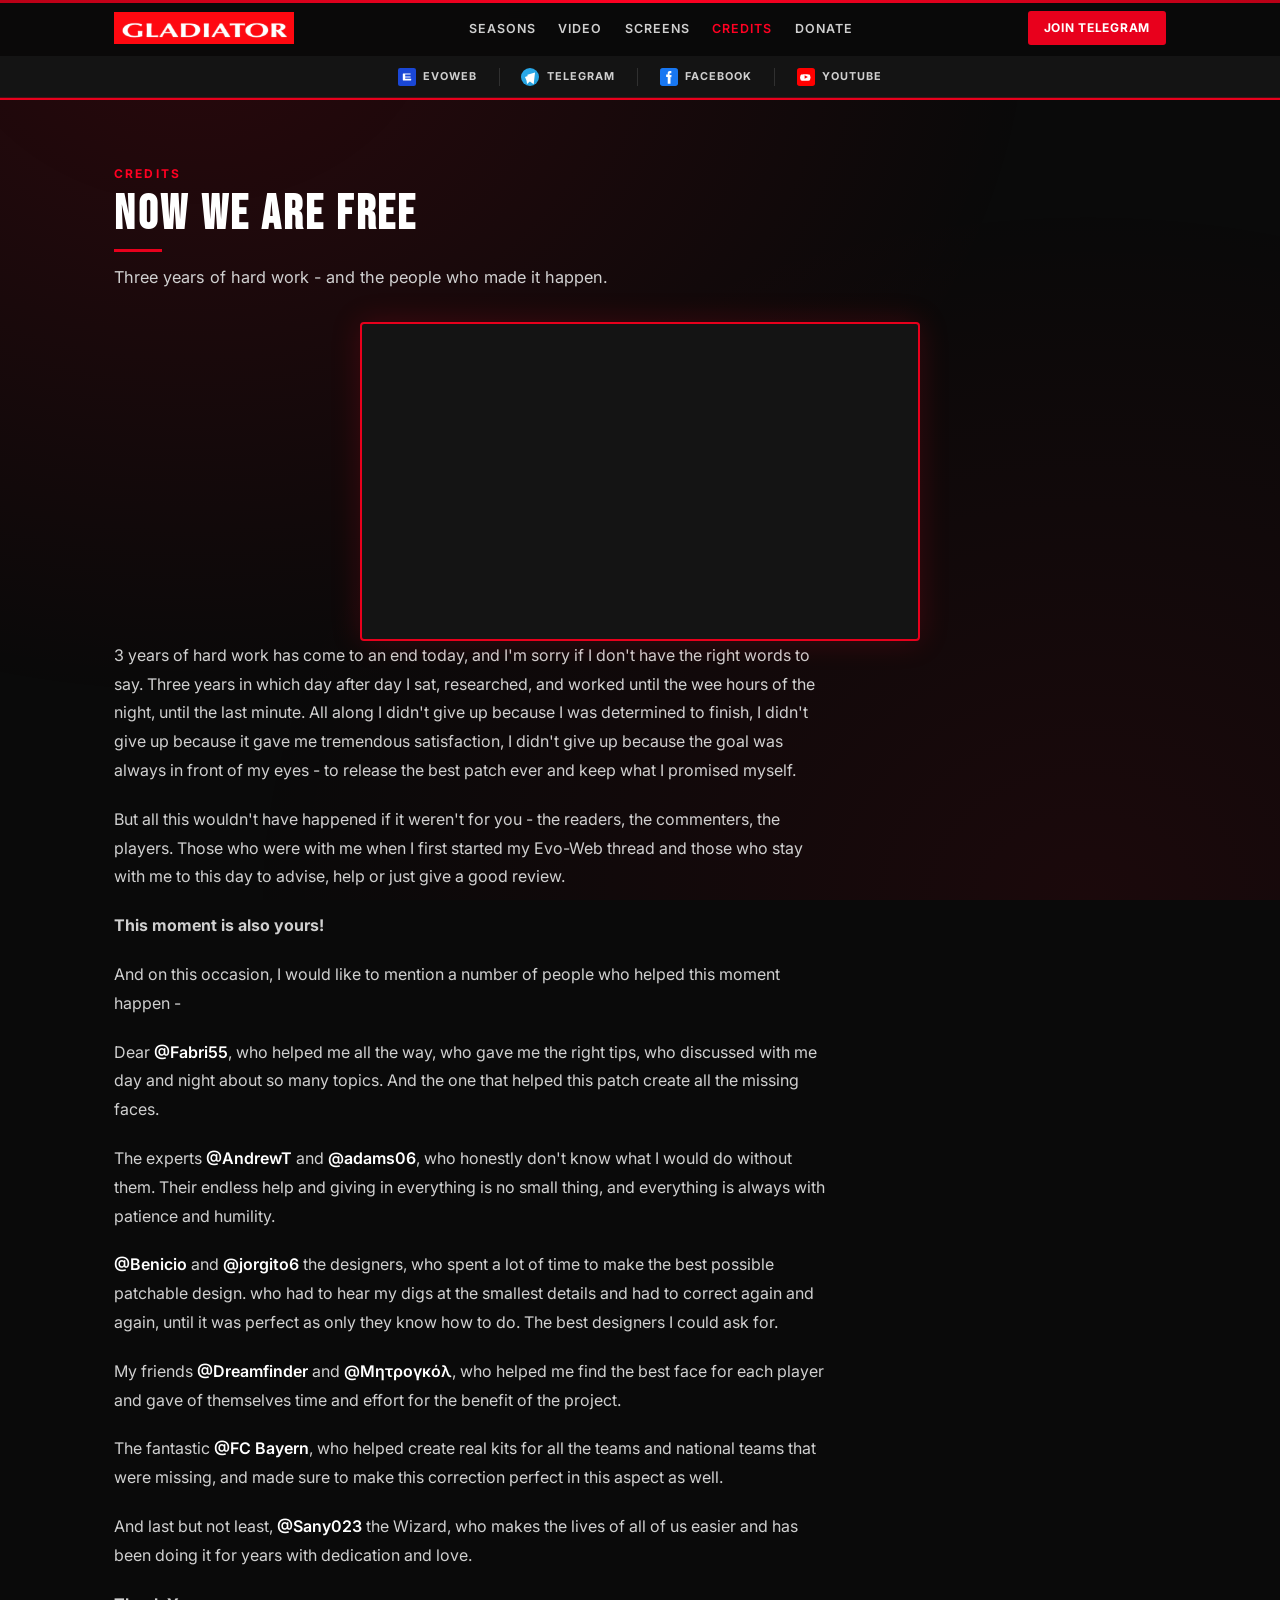
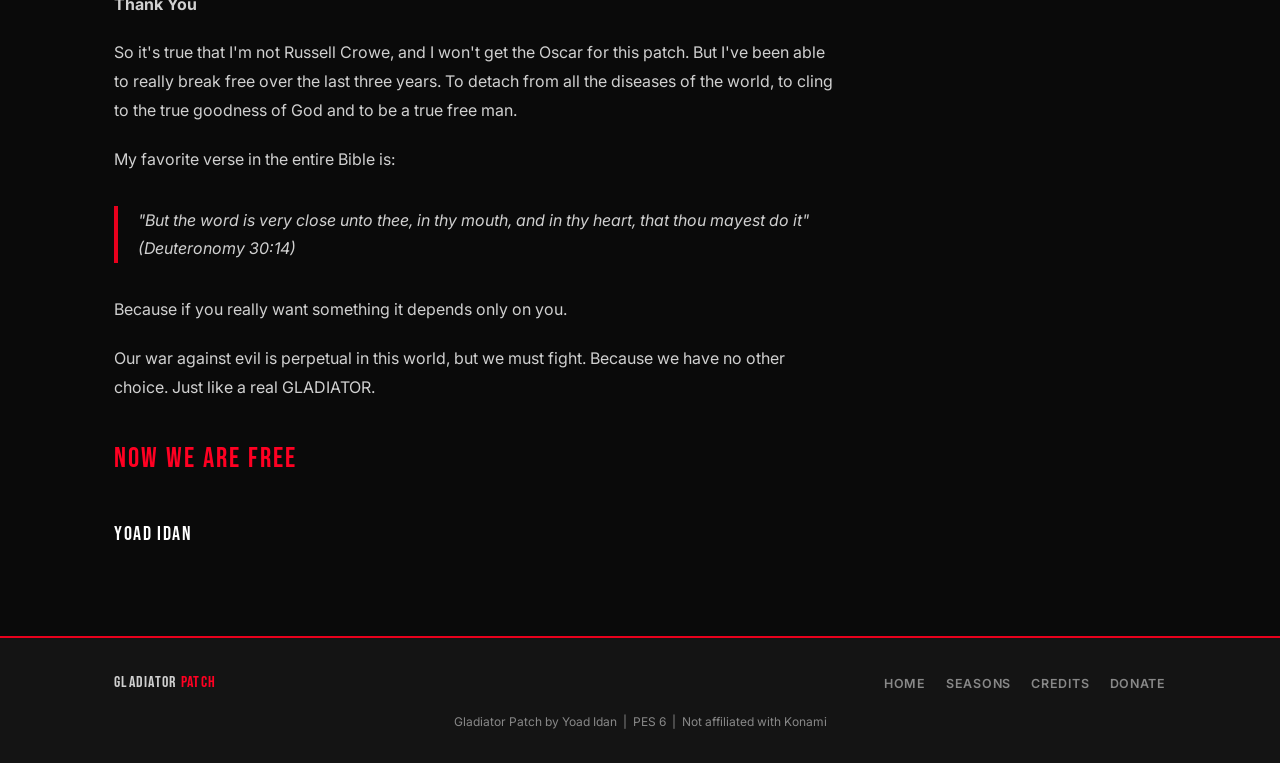
==== commit 8dfde49b: "Fix logo duplication, add downloads, season pages" ====
--- a/credits.html
+++ b/credits.html
@@ -16,7 +16,7 @@
   <header class="site-header">
     <nav class="nav">
       <a href="index.html" class="nav-logo">
-        <img src="assets/logo-banner.png" alt="Gladiator Patch" class="img-sharp" height="36" />
+        <img src="assets/logo-banner.png" alt="Gladiator Patch" class="img-sharp" height="34" />
       </a>
       <ul class="nav-links">
         <li><a href="seasons.html">Seasons</a></li>
@@ -146,9 +146,7 @@
   <footer>
     <div class="container">
       <div class="footer-inner">
-        <a href="index.html" class="footer-logo">
-          <img src="assets/logo-banner.png" alt="Gladiator Patch" class="img-sharp" height="28" />
-        </a>
+        <a href="index.html" class="footer-brand-text">GLADIATOR <span>PATCH</span></a>
         <ul class="footer-links">
           <li><a href="index.html">Home</a></li>
           <li><a href="seasons.html">Seasons</a></li>
--- a/css/style.css
+++ b/css/style.css
@@ -106,10 +106,19 @@
   gap: 1rem;
 }
 
+.nav-logo {
+  display: flex;
+  align-items: center;
+  height: 34px;
+  line-height: 0;
+}
+
 .nav-logo img {
-  height: 36px;
+  height: 34px;
   width: auto;
+  max-width: 180px;
   object-fit: contain;
+  object-position: left center;
 }
 
 .nav-links {
@@ -247,25 +256,17 @@
 }
 
 .hero-badge {
-  width: 200px;
-  height: 200px;
-  margin: 0 auto 1.75rem;
+  width: 220px;
+  height: 220px;
+  margin: 0 auto 2rem;
   object-fit: contain;
   animation: float 4s ease-in-out infinite;
-  filter: drop-shadow(0 0 24px rgba(232, 0, 28, 0.35));
+  filter: drop-shadow(0 0 28px rgba(232, 0, 28, 0.4));
 }
 
 @keyframes float {
   0%, 100% { transform: translateY(0); }
   50% { transform: translateY(-10px); }
-}
-
-.hero-banner {
-  max-width: 580px;
-  width: 90%;
-  margin: 0 auto 2rem;
-  object-fit: contain;
-  filter: drop-shadow(0 4px 20px rgba(232, 0, 28, 0.3));
 }
 
 .hero h1 {
@@ -406,6 +407,32 @@
   font-size: 0.9rem;
 }
 
+.season-pick-preview {
+  display: flex;
+  flex-wrap: wrap;
+  justify-content: center;
+  gap: 0.4rem;
+  margin: 1.25rem 0;
+}
+
+.season-pick-preview span {
+  font-size: 0.65rem;
+  font-weight: 700;
+  letter-spacing: 0.08em;
+  text-transform: uppercase;
+  padding: 0.3rem 0.6rem;
+  background: rgba(232, 0, 28, 0.12);
+  border: 1px solid rgba(232, 0, 28, 0.35);
+  border-radius: 2px;
+  color: var(--red-bright);
+}
+
+.season-pick-preview.muted span {
+  background: rgba(255, 255, 255, 0.04);
+  border-color: rgba(255, 255, 255, 0.12);
+  color: var(--gray);
+}
+
 .season-pick-badge {
   display: inline-block;
   margin-top: 1rem;
@@ -514,6 +541,74 @@
   letter-spacing: 0.1em;
   text-transform: uppercase;
 }
+
+.coming-soon-hero {
+  font-family: var(--font-display);
+  font-size: clamp(3rem, 8vw, 5rem);
+  letter-spacing: 0.12em;
+  color: var(--red-bright);
+  text-align: center;
+  margin: 2rem 0;
+  text-shadow: 0 0 40px var(--red-glow);
+}
+
+.download-list {
+  list-style: none;
+  margin-top: 1.25rem;
+  display: flex;
+  flex-direction: column;
+  gap: 0.6rem;
+}
+
+.download-list a {
+  display: flex;
+  align-items: center;
+  gap: 0.75rem;
+  padding: 0.85rem 1rem;
+  background: var(--black-soft);
+  border: 1px solid rgba(232, 0, 28, 0.25);
+  border-left: 3px solid var(--red);
+  border-radius: 0 4px 4px 0;
+  color: var(--white);
+  text-decoration: none;
+  font-size: 0.88rem;
+  font-weight: 600;
+  transition: all 0.2s;
+}
+
+.download-list a:hover {
+  background: rgba(232, 0, 28, 0.1);
+  border-color: var(--red-bright);
+  transform: translateX(4px);
+}
+
+.download-list a .file-type {
+  font-family: var(--font-display);
+  font-size: 0.85rem;
+  letter-spacing: 0.08em;
+  color: var(--red-bright);
+  min-width: 2.5rem;
+}
+
+.download-note {
+  margin-top: 1rem;
+  padding: 0.85rem 1rem;
+  background: rgba(232, 0, 28, 0.08);
+  border: 1px solid rgba(232, 0, 28, 0.3);
+  border-radius: 4px;
+  color: var(--gray-light);
+  font-size: 0.85rem;
+}
+
+.footer-brand-text {
+  font-family: var(--font-display);
+  font-size: 1rem;
+  letter-spacing: 0.08em;
+  color: var(--gray-light);
+  text-decoration: none;
+}
+
+.footer-brand-text span { color: var(--red-bright); }
 
 /* ── Screens ── */
 .screens-grid {
